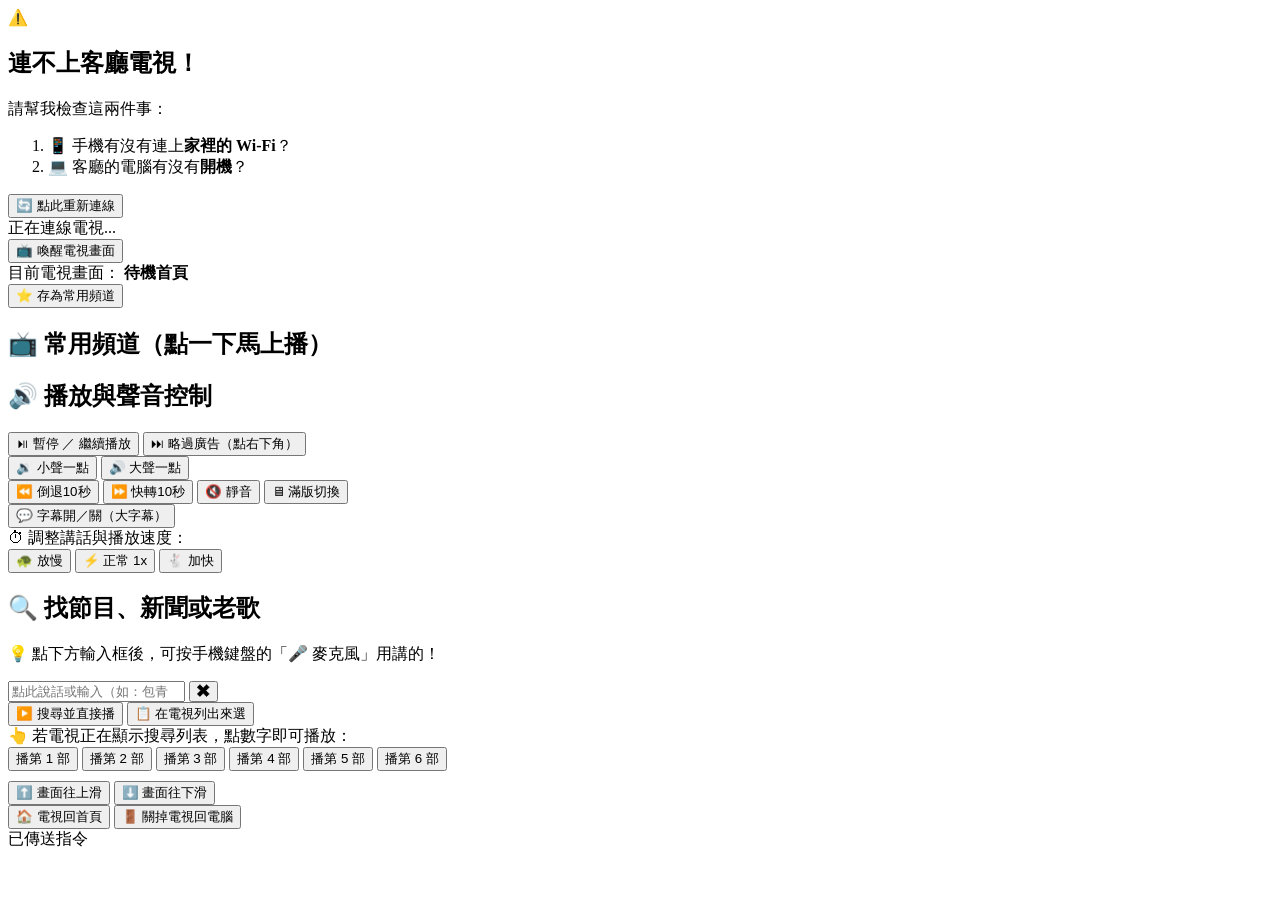
==== remote/index.html @ 5fe7b40f "feat: initial release of STB living room TV box & elderly-friendly mobile PWA remote" ====
<!DOCTYPE html>
<html lang="zh-TW">
<head>
  <meta charset="UTF-8" />
  <meta name="viewport" content="width=device-width, initial-scale=1.0, maximum-scale=1.0, user-scalable=no" />
  <meta name="theme-color" content="#0f172a" />
  <meta name="apple-mobile-web-app-capable" content="yes" />
  <meta name="apple-mobile-web-app-status-bar-style" content="black-translucent" />
  <meta name="apple-mobile-web-app-title" content="電視遙控器" />
  <link rel="manifest" href="/manifest.json" />
  <link rel="icon" type="image/svg+xml" href="/icon.svg" />
  <link rel="apple-touch-icon" href="/icon.svg" />
  <title>📺 客廳電視遙控器</title>
  <link rel="stylesheet" href="/style.css" />
</head>
<body>
  <!-- 斷線 / 忘記開 Wi-Fi 防呆超大提示遮罩 -->
  <div id="offline-overlay" class="offline-overlay hidden">
    <div class="offline-card">
      <div class="offline-icon" id="overlay-icon">⚠️</div>
      <h2 id="overlay-title">連不上客廳電視！</h2>
      <div id="overlay-desc" class="offline-desc">
        <p>請幫我檢查這兩件事：</p>
        <ol>
          <li>📱 手機有沒有連上<strong>家裡的 Wi-Fi</strong>？</li>
          <li>💻 客廳的電腦有沒有<strong>開機</strong>？</li>
        </ol>
      </div>
      <button id="btn-reconnect" class="giant-btn btn-green">🔄 點此重新連線</button>
    </div>
  </div>

  <!-- 主遙控器容器 -->
  <div class="remote-wrapper">
    <!-- 頂部連線狀態與目前播放資訊 -->
    <header class="remote-header">
      <div class="conn-badge" id="conn-badge">
        <span class="status-dot" id="status-dot"></span>
        <span id="conn-text">正在連線電視...</span>
      </div>
      <button id="btn-wake-tv" class="wake-pill-btn">📺 喚醒電視畫面</button>
    </header>

    <!-- 目前電視節目與一鍵加入最愛 -->
    <section class="now-playing-bar">
      <div class="now-playing-info">
        <span class="np-label">目前電視畫面：</span>
        <strong id="now-playing-title">待機首頁</strong>
      </div>
      <button id="btn-save-favorite" class="save-fav-btn">⭐ 存為常用頻道</button>
    </section>

    <!-- 1. 常用電視頻道（長輩最常用，放最顯眼處） -->
    <section class="card-section">
      <div class="section-header">
        <h2>📺 常用頻道（點一下馬上播）</h2>
      </div>
      <div id="remote-channels-grid" class="remote-channels-grid">
        <!-- 由 app.js 動態載入頻道大按鈕 -->
      </div>
    </section>

    <!-- 2. 主播放與音量控制大按鈕 -->
    <section class="card-section">
      <div class="section-header">
        <h2>🔊 播放與聲音控制</h2>
      </div>

      <!-- 超大暫停/播放鍵 -->
      <button id="btn-play-pause" class="giant-btn btn-play-pause">
        ⏯ 暫停 ／ 繼續播放
      </button>

      <!-- 手動強制點擊右下角略過廣告大按鈕 -->
      <button id="btn-skip-ad" class="giant-btn btn-orange">
        ⏭ 略過廣告（點右下角）
      </button>

      <!-- 音量大聲/小聲 -->
      <div class="btn-row-2">
        <button id="btn-vol-down" class="giant-btn btn-blue">
          🔉 小聲一點
        </button>
        <button id="btn-vol-up" class="giant-btn btn-yellow">
          🔊 大聲一點
        </button>
      </div>

      <!-- 快轉/倒退/靜音/全螢幕 -->
      <div class="btn-row-4">
        <button id="btn-seek-back" class="mid-btn">⏪ 倒退10秒</button>
        <button id="btn-seek-fwd" class="mid-btn">⏩ 快轉10秒</button>
        <button id="btn-mute" class="mid-btn">🔇 靜音</button>
        <button id="btn-fullscreen" class="mid-btn">🖥 滿版切換</button>
      </div>

      <!-- 字幕開關與播放速度控制 -->
      <button id="btn-subtitles" class="giant-btn btn-purple">
        💬 字幕開／關（大字幕）
      </button>

      <div class="speed-control-box">
        <div class="speed-label">⏱ 調整講話與播放速度：</div>
        <div class="btn-row-3">
          <button id="btn-speed-slower" class="speed-btn">🐢 放慢</button>
          <button id="btn-speed-normal" class="speed-btn speed-normal">⚡ 正常 1x</button>
          <button id="btn-speed-faster" class="speed-btn">🐇 加快</button>
        </div>
      </div>
    </section>

    <!-- 3. 語音與文字搜尋 -->
    <section class="card-section">
      <div class="section-header">
        <h2>🔍 找節目、新聞或老歌</h2>
      </div>
      <p class="helper-tip">💡 點下方輸入框後，可按手機鍵盤的「🎤 麥克風」用講的！</p>
      <div class="search-input-wrap">
        <input
          type="search"
          id="remote-search-input"
          placeholder="點此說話或輸入（如：包青天、費玉清）"
          autocomplete="off"
        />
        <button id="btn-clear-search" class="clear-input-btn" title="清除文字">✖</button>
      </div>
      <div class="btn-row-2">
        <button id="btn-search-direct" class="giant-btn btn-green">
          ▶️ 搜尋並直接播
        </button>
        <button id="btn-search-list" class="giant-btn btn-slate">
          📋 在電視列出來選
        </button>
      </div>

      <!-- 電視搜尋結果編號選片面板 -->
      <div id="picker-panel" class="picker-panel">
        <div class="picker-title">👆 若電視正在顯示搜尋列表，點數字即可播放：</div>
        <div class="btn-row-3">
          <button class="num-pick-btn" data-idx="1">播第 1 部</button>
          <button class="num-pick-btn" data-idx="2">播第 2 部</button>
          <button class="num-pick-btn" data-idx="3">播第 3 部</button>
          <button class="num-pick-btn" data-idx="4">播第 4 部</button>
          <button class="num-pick-btn" data-idx="5">播第 5 部</button>
          <button class="num-pick-btn" data-idx="6">播第 6 部</button>
        </div>
        <div class="btn-row-2" style="margin-top: 10px;">
          <button id="btn-scroll-up" class="mid-btn">⬆️ 畫面往上滑</button>
          <button id="btn-scroll-down" class="mid-btn">⬇️ 畫面往下滑</button>
        </div>
      </div>
    </section>

    <!-- 4. 底部系統控制（回首頁 / 退出電視） -->
    <section class="card-section bottom-actions">
      <div class="btn-row-2">
        <button id="btn-tv-home" class="giant-btn btn-slate">
          🏠 電視回首頁
        </button>
        <button id="btn-tv-exit" class="giant-btn btn-red">
          🚪 關掉電視回電腦
        </button>
      </div>
    </section>
  </div>

  <!-- 頂部操作成功快閃提示 -->
  <div id="toast-msg" class="toast-msg hidden">已傳送指令</div>

  <script src="/app.js"></script>
</body>
</html>
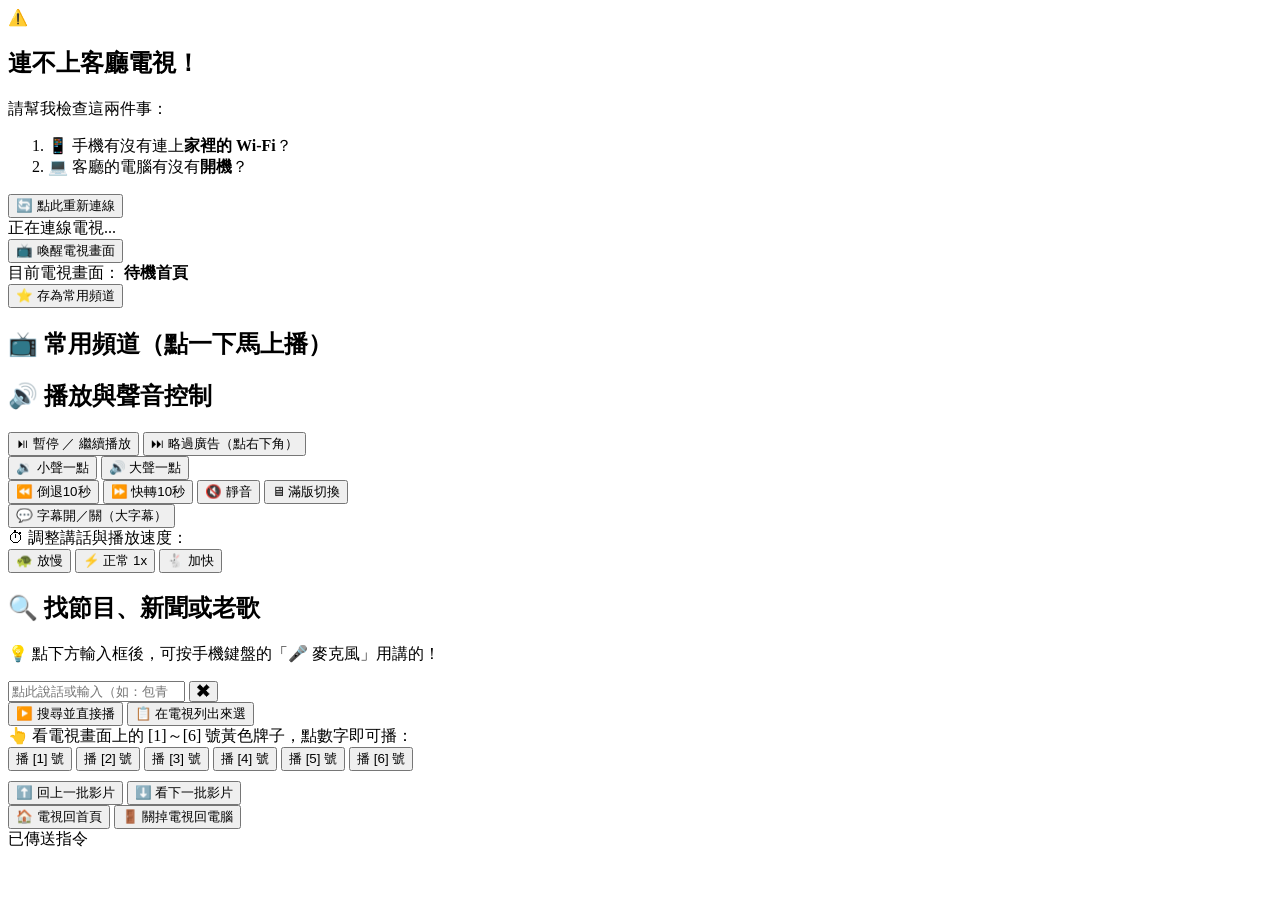
==== commit 8ecd3d04: "feat: dynamic viewport 1-6 video numbering on scroll" ====
--- a/remote/index.html
+++ b/remote/index.html
@@ -135,18 +135,18 @@
 
       <!-- 電視搜尋結果編號選片面板 -->
       <div id="picker-panel" class="picker-panel">
-        <div class="picker-title">👆 若電視正在顯示搜尋列表，點數字即可播放：</div>
+        <div class="picker-title">👆 看電視畫面上的 [1]～[6] 號黃色牌子，點數字即可播：</div>
         <div class="btn-row-3">
-          <button class="num-pick-btn" data-idx="1">播第 1 部</button>
-          <button class="num-pick-btn" data-idx="2">播第 2 部</button>
-          <button class="num-pick-btn" data-idx="3">播第 3 部</button>
-          <button class="num-pick-btn" data-idx="4">播第 4 部</button>
-          <button class="num-pick-btn" data-idx="5">播第 5 部</button>
-          <button class="num-pick-btn" data-idx="6">播第 6 部</button>
+          <button class="num-pick-btn" data-idx="1">播 [1] 號</button>
+          <button class="num-pick-btn" data-idx="2">播 [2] 號</button>
+          <button class="num-pick-btn" data-idx="3">播 [3] 號</button>
+          <button class="num-pick-btn" data-idx="4">播 [4] 號</button>
+          <button class="num-pick-btn" data-idx="5">播 [5] 號</button>
+          <button class="num-pick-btn" data-idx="6">播 [6] 號</button>
         </div>
         <div class="btn-row-2" style="margin-top: 10px;">
-          <button id="btn-scroll-up" class="mid-btn">⬆️ 畫面往上滑</button>
-          <button id="btn-scroll-down" class="mid-btn">⬇️ 畫面往下滑</button>
+          <button id="btn-scroll-up" class="mid-btn">⬆️ 回上一批影片</button>
+          <button id="btn-scroll-down" class="mid-btn">⬇️ 看下一批影片</button>
         </div>
       </div>
     </section>
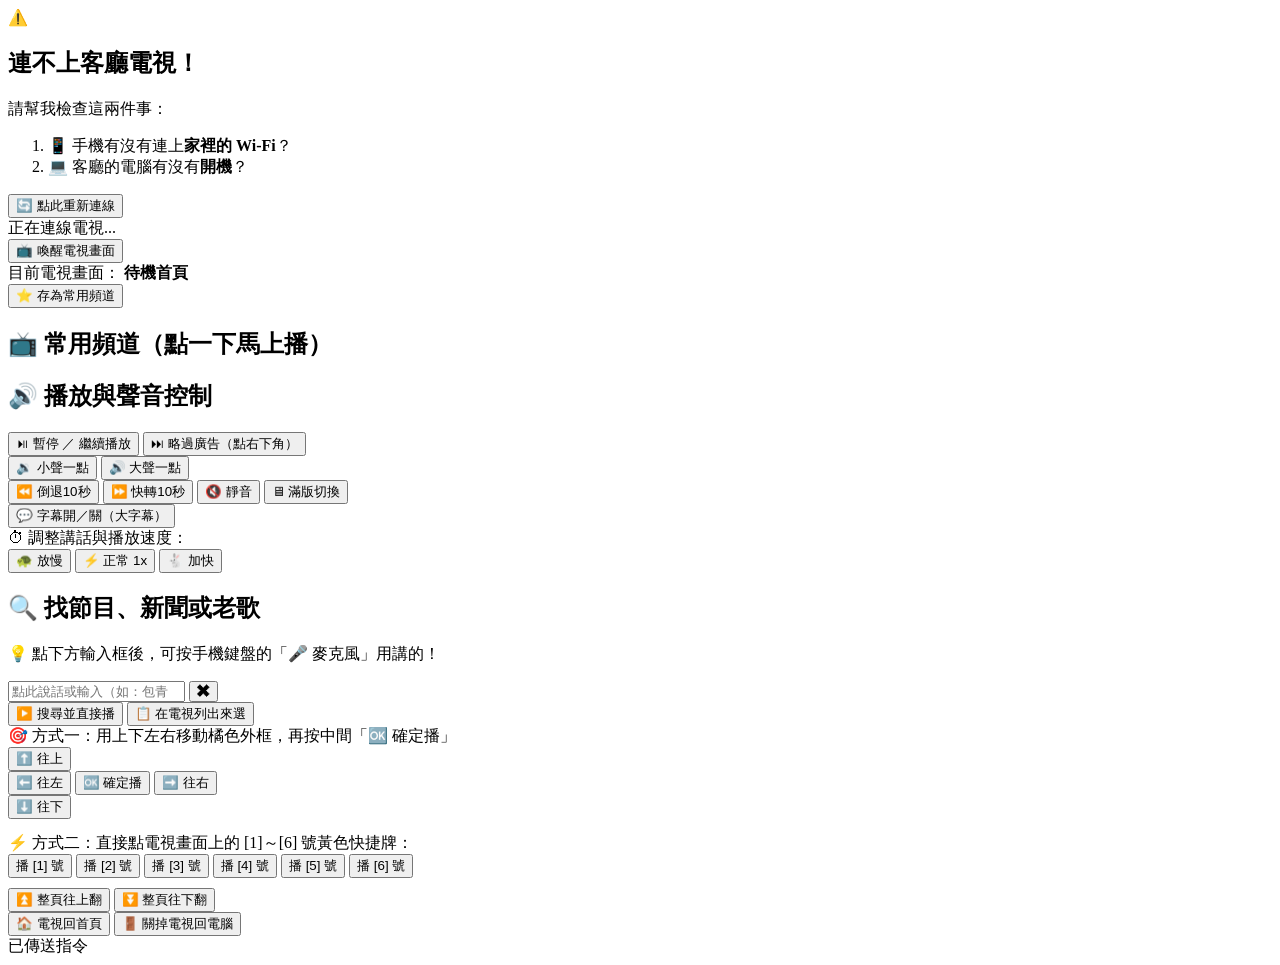
==== commit a12fc274: "feat: add spatial D-Pad focus navigation alongside 1-6 badges with playlist and Shorts support" ====
--- a/remote/index.html
+++ b/remote/index.html
@@ -9,7 +9,7 @@
   <meta name="apple-mobile-web-app-title" content="電視遙控器" />
   <link rel="manifest" href="/manifest.json" />
   <link rel="icon" type="image/svg+xml" href="/icon.svg" />
-  <link rel="apple-touch-icon" href="/icon.svg" />
+  <link rel="apple-touch-icon" href="/icon-192.png" />
   <title>📺 客廳電視遙控器</title>
   <link rel="stylesheet" href="/style.css" />
 </head>
@@ -133,9 +133,22 @@
         </button>
       </div>
 
-      <!-- 電視搜尋結果編號選片面板 -->
+      <!-- 電視搜尋結果：十字方向鍵選片 + [1]~[6] 數字快捷鍵雙軌面板 -->
       <div id="picker-panel" class="picker-panel">
-        <div class="picker-title">👆 看電視畫面上的 [1]～[6] 號黃色牌子，點數字即可播：</div>
+        <div class="picker-title">🎯 方式一：用上下左右移動橘色外框，再按中間「🆗 確定播」</div>
+        <div class="dpad-grid">
+          <div></div>
+          <button id="btn-dpad-up" class="dpad-btn">⬆️ 往上</button>
+          <div></div>
+          <button id="btn-dpad-left" class="dpad-btn">⬅️ 往左</button>
+          <button id="btn-dpad-ok" class="dpad-btn dpad-ok">🆗 確定播</button>
+          <button id="btn-dpad-right" class="dpad-btn">➡️ 往右</button>
+          <div></div>
+          <button id="btn-dpad-down" class="dpad-btn">⬇️ 往下</button>
+          <div></div>
+        </div>
+
+        <div class="picker-title" style="margin-top: 14px;">⚡ 方式二：直接點電視畫面上的 [1]～[6] 號黃色快捷牌：</div>
         <div class="btn-row-3">
           <button class="num-pick-btn" data-idx="1">播 [1] 號</button>
           <button class="num-pick-btn" data-idx="2">播 [2] 號</button>
@@ -145,8 +158,8 @@
           <button class="num-pick-btn" data-idx="6">播 [6] 號</button>
         </div>
         <div class="btn-row-2" style="margin-top: 10px;">
-          <button id="btn-scroll-up" class="mid-btn">⬆️ 回上一批影片</button>
-          <button id="btn-scroll-down" class="mid-btn">⬇️ 看下一批影片</button>
+          <button id="btn-scroll-up" class="mid-btn">⏫ 整頁往上翻</button>
+          <button id="btn-scroll-down" class="mid-btn">⏬ 整頁往下翻</button>
         </div>
       </div>
     </section>
